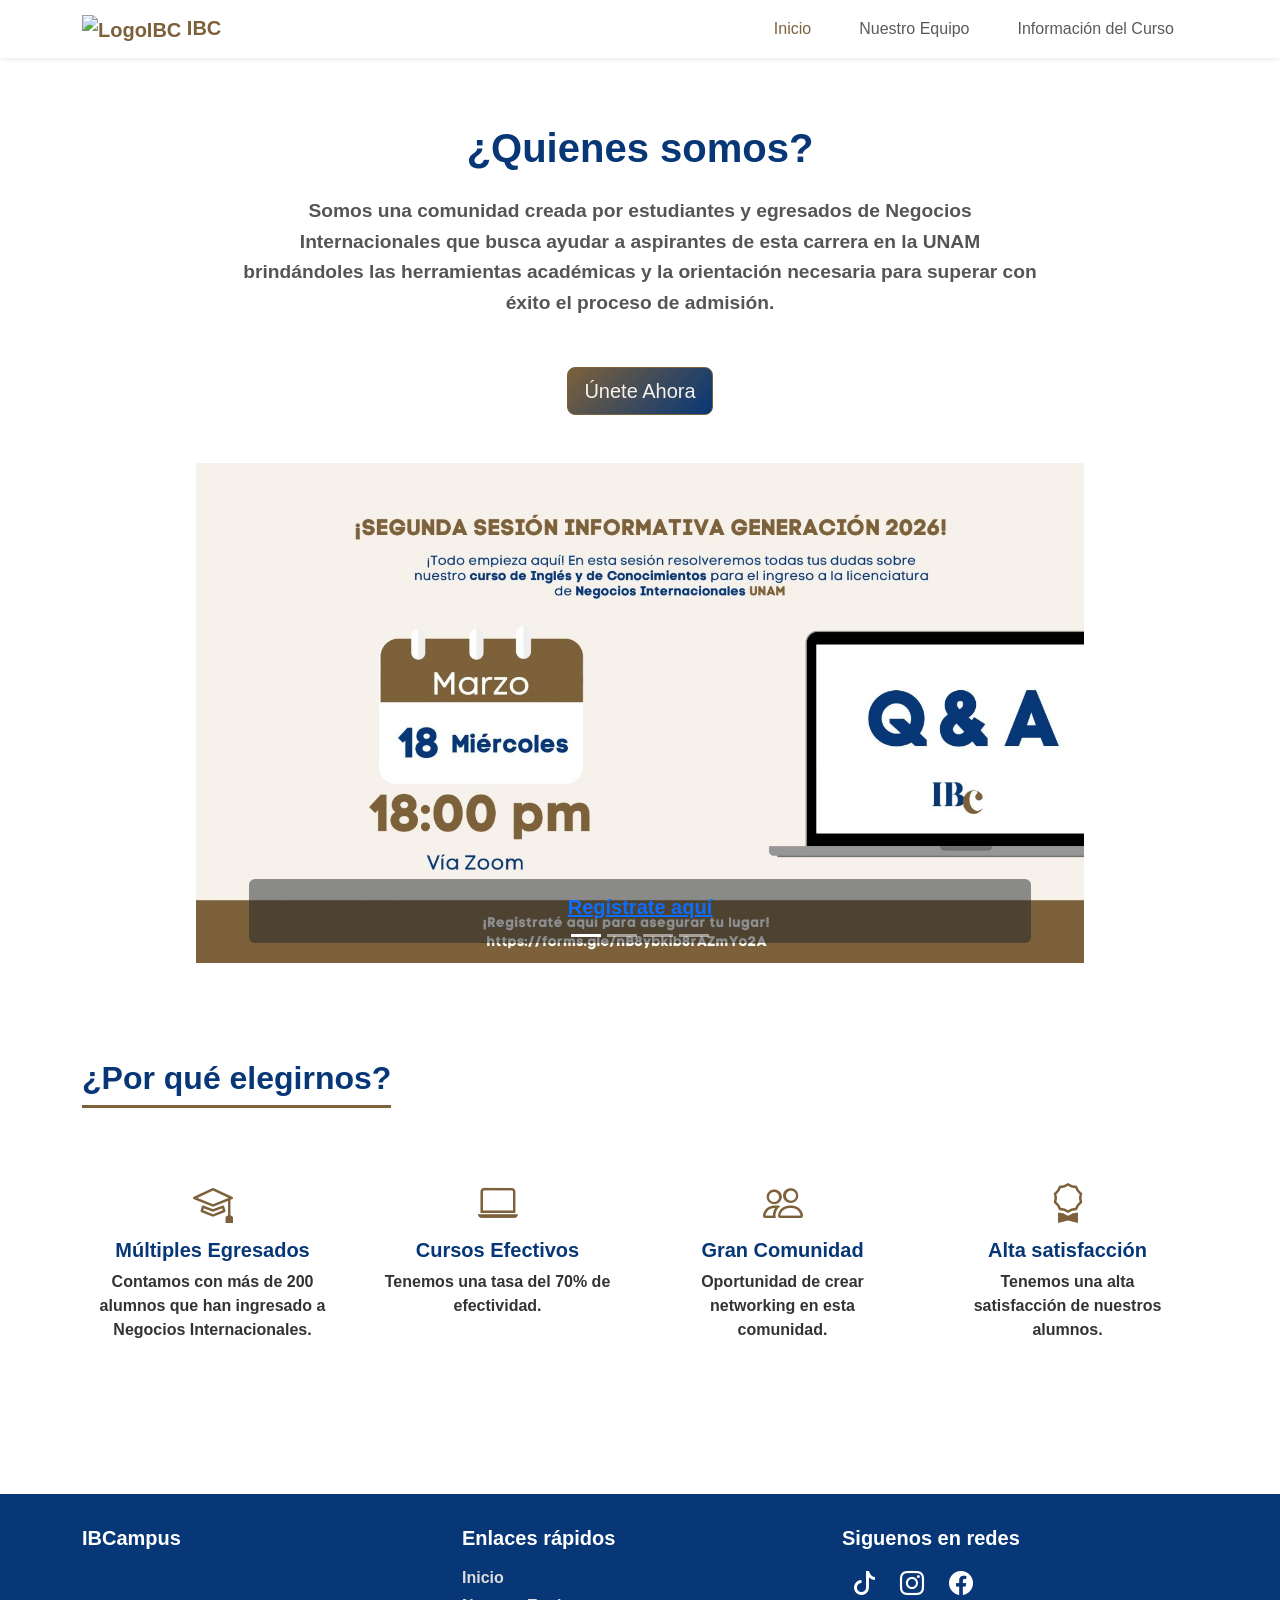
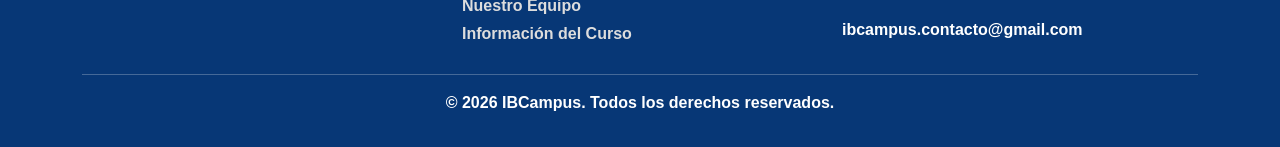
==== index.html @ eb170429 "Actualización de linnks de registro, se agrego banner y nuevos profesores" ====
<!DOCTYPE html>
<html lang="es">
<head>
    <meta charset="UTF-8">
    <meta name="viewport" content="width=device-width, initial-scale=1.0">
    <title>IBCampus</title>
    <link rel="icon" type="image/x-icon" href="resources/img/Circulo.ico">
    <!-- Bootstrap 5 CSS -->
    <link href="https://cdn.jsdelivr.net/npm/bootstrap@5.3.0-alpha1/dist/css/bootstrap.min.css" rel="stylesheet">
    <!-- Bootstrap Icons -->
    <link rel="stylesheet" href="https://cdn.jsdelivr.net/npm/bootstrap-icons@1.8.1/font/bootstrap-icons.css">
    <!-- Hoja de estilos personalizada -->
    <link rel="stylesheet" href="styles.css">
</head>
<body>
    <!-- Barra de Navegación -->
    <nav class="navbar navbar-expand-lg navbar-light bg-white fixed-top shadow-sm">
        <div class="container">
            <a class="navbar-brand" href="index.html">
                 <img src="resources/img/Logo.png" class="img-small" alt="LogoIBC"> IBC
            </a>
            <button class="navbar-toggler" type="button" data-bs-toggle="collapse" data-bs-target="#navbarNav" aria-controls="navbarNav" aria-expanded="false" aria-label="Toggle navigation">
                <span class="navbar-toggler-icon"></span>
            </button>
            <div class="collapse navbar-collapse" id="navbarNav">
                <ul class="navbar-nav ms-auto">
                    <li class="nav-item mx-3">
                        <a class="nav-link active" aria-current="page" href="index.html">Inicio</a>
                    </li>
                    <li class="nav-item mx-3">
                        <a class="nav-link" href="galeria.html">Nuestro Equipo</a>
                    </li>
                    <li class="nav-item mx-3">
                        <a class="nav-link" href="curso.html">Información del Curso</a>
                    </li>
                </ul>
            </div>
        </div>
    </nav>

    <!-- Contenido principal -->
    <main class="container-main">
        <!-- Título y texto centrado -->
        <section class="container py-5 text-center">
            <h1 class="hero-title">¿Quienes somos?</h1>
            <p class="hero-subtitle pb-5">Somos una comunidad creada por estudiantes y egresados de Negocios Internacionales que busca ayudar a aspirantes de esta carrera en la UNAM brindándoles las herramientas académicas y la orientación necesaria para superar con éxito el proceso de admisión.</p>
            <a type="button" class="btn btn-primary btn-lg mx-auto unete" href="curso.html">Únete Ahora</a>
        </section>

        <!-- Carrusel de fotos -->
        <section class="container mb-5">
            <div id="cursoCarousel" class="carousel slide" data-bs-ride="carousel">
                <div class="carousel-indicators">
                    <button type="button" data-bs-target="#cursoCarousel" data-bs-slide-to="0" class="active" aria-current="true" aria-label="Slide 1"></button>
                    <button type="button" data-bs-target="#cursoCarousel" data-bs-slide-to="1" aria-label="Slide 2"></button>
                    <button type="button" data-bs-target="#cursoCarousel" data-bs-slide-to="2" aria-label="Slide 3"></button>
                    <button type="button" data-bs-target="#cursoCarousel" data-bs-slide-to="3" aria-label="Slide 4"></button>
                </div>
                <div class="carousel-inner rounded">
                    <div class="carousel-item active">
                        <img src="resources/img/banner-sesioninfo.jpeg" class="img-fluid mx-auto d-block" alt="Estudiante en línea">
                        <div class="carousel-caption d-none d-md-block bg-dark bg-opacity-50 rounded p-3">
                            <h5><a href="https://forms.gle/e2zR1nQx4wDCuWeQ7" target="_blank">Regístrate aquí</a></h5>
                        </div>
                    </div>
                    <div class="carousel-item">
                        <img src="resources/img/gen24.jpeg" class="d-block w-100" alt="Generacion 2024">
                        <div class="carousel-caption d-none d-md-block bg-dark bg-opacity-50 rounded p-3">
                            <h5>Generación 2024</h5>
                        </div>
                    </div>
                    <div class="carousel-item">
                        <img src="resources/img/gen25.jpeg" class="d-block w-100" alt="Generacion 2025">
                        <div class="carousel-caption d-none d-md-block bg-dark bg-opacity-50 rounded p-3">
                            <h5>Generación 2025</h5>
                        </div>
                    </div>
                    <div class="carousel-item">
                        <img src="resources/img/gen(1).jpeg" class="d-block w-100" alt="Generacion 2025(1)">
                        <div class="carousel-caption d-none d-md-block rounded p-3">
                        </div>
                    </div>
                    <div class="carousel-item">
                        <img src="resources/img/gen(2).jpeg" class="d-block w-100" alt="Generacion 2025(2)">
                        <div class="carousel-caption d-none d-md-block rounded p-3">
                        </div>
                    </div>
                </div>
                <button class="carousel-control-prev" type="button" data-bs-target="#cursoCarousel" data-bs-slide="prev">
                    <span class="carousel-control-prev-icon" aria-hidden="true"></span>
                    <span class="visually-hidden">Anterior</span>
                </button>
                <button class="carousel-control-next" type="button" data-bs-target="#cursoCarousel" data-bs-slide="next">
                    <span class="carousel-control-next-icon" aria-hidden="true"></span>
                    <span class="visually-hidden">Siguiente</span>
                </button>
            </div>
        </section>

        <!-- Título centrado y texto en cuatro columnas -->
        <section class="container py-5">
            <h2 class="section-title text-center">¿Por qué elegirnos?</h2>
            <div class="icons row mt-4">
                <div class="col-md-3 col-sm-6 mb-4">
                    <div class="text-center p-3">
                        <i class="bi bi-mortarboard display-6 mb-3"></i>
                        <h5>Múltiples Egresados</h5>
                        <p>Contamos con más de 200 alumnos que han ingresado a Negocios Internacionales.</p>
                    </div>
                </div>
                <div class="col-md-3 col-sm-6 mb-4">
                    <div class="text-center p-3">
                        <i class="bi bi-laptop display-6 mb-3"></i>
                        <h5>Cursos Efectivos</h5>
                        <p>Tenemos una tasa del 70% de efectividad.</p>
                    </div>
                </div>
                <div class="col-md-3 col-sm-6 mb-4">
                    <div class="text-center p-3">
                        <i class="bi bi-people display-6 mb-3"></i>
                        <h5>Gran Comunidad</h5>
                        <p>Oportunidad de crear networking en esta comunidad.</p>
                    </div>
                </div>
                <div class="col-md-3 col-sm-6 mb-4">
                    <div class="text-center p-3">
                        <i class="bi bi-award display-6 mb-3"></i>
                        <h5>Alta satisfacción</h5>
                        <p>Tenemos una alta satisfacción de nuestros alumnos.</p>
                    </div>
                </div>
            </div>
        </section>
    </main>

    <!-- Pie de página -->
    <footer class="footer">
        <div class="container">
            <div class="row">
                <div class="col-md-4 mb-3">
                    <h5>IBCampus</h5>
                    </div>
                <div class="col-md-4 mb-3">
                    <h5>Enlaces rápidos</h5>
                    <div class="footer-links">
                        <p class="mb-1"><a href="index.html">Inicio</a></p>
                        <p class="mb-1"><a href="galeria.html">Nuestro Equipo</a></p>
                        <p class="mb-1"><a href="curso.html">Información del Curso</a></p>
                    </div>
                </div>
                <div class="col-md-4 mb-3">
                    <h5>Siguenos en redes</h5>
                    <div class="social-icons">
                        <a href="https://www.tiktok.com/@ibcampus" target="_blank"><i class="bi bi-tiktok"></i></a>
                        <a href="https://www.instagram.com/ibcampusmx/" target="_blank"><i class="bi bi-instagram"></i></a>
                        <a href="https://www.facebook.com/p/IBCampus-100091894960735/" target="_blank"><i class="bi bi-facebook"></i></a>
                    </div>
                    <p class="mt-3 mb-0">ibcampus.contacto@gmail.com</p>
                </div>
            </div>
            <hr class="bg-light mt-2 mb-3">
            <div class="text-center">
                <p class="mb-0">&copy; 2026 IBCampus. Todos los derechos reservados.</p>
            </div>
        </div>
    </footer>

    <!-- Bootstrap 5 JS Bundle with Popper -->
    <script src="https://cdn.jsdelivr.net/npm/bootstrap@5.3.0-alpha1/dist/js/bootstrap.bundle.min.js"></script>
</body>
</html>
---- styles.css ----
/*
------PALETA DE COLORES------------

- Beige: #f6f1ea
- Dorado: #7d613b
- Verde Oscuro: #002729
- Azul: #073776

*/
/* Variables CSS */
:root {
    --primary-color: #073776;
    --secondary-color: #7d613b;
    --accent-color: #911010;
    --light-color: #f6f1ea;
    --dark-color: #002729;
}
/* Fuentes */
@import url('https://fonts.googleapis.com/css2?family=Poppins:ital,wght@0,100;0,200;0,300;0,400;0,500;0,600;0,700;0,800;0,900;1,100;1,200;1,300;1,400;1,500;1,600;1,700;1,800;1,900&display=swap');

@font-face {
  font-family: 'CodePro';
  src: url('resources/fonts/4124-font.woff2') format('woff2'),
       url('resources/fonts/4124-font.woff') format('woff');
  font-weight: 700;
  font-style: normal;
  font-display: swap;
}

/* Estilos generales */
body {
    font-family: "Poppins", sans-serif;
    font-weight: 600;
    font-style: normal;
    padding-top: 76px;
    color: #333;
}

h1, h2, h3, h4, h5, h6 {
  font-family: 'CodePro', sans-serif;
  font-weight: 700;
}

.deshabilitado{
  display: none;
}

.icons h5 {
    color: var(--primary-color);
    padding-top: 10px;
}

.container-main {
    min-height: calc(100vh - 250px);
}
.unete{
    background: linear-gradient(135deg, var(--secondary-color) 0%, var(--primary-color) 100%);
    border-color: var(--secondary-color);
    color: var(--light-color);
    transition: all 0.3s ease;
    overflow: hidden;
}
.btn-curso{
    background: var(--light-color);
    border-color: var(--secondary-color);
    color: var(--secondary-color);
    transition: all 0.3s ease;
    overflow: hidden;
}
.btn-curso:hover{
    background: var(--light-color);
    border-color: var(--secondary-color);
    color: var(--secondary-color);
    transform: translateY(-3px);
    box-shadow: 0 8px 20px var(--secondary-color);
}
.unete:hover {
    background: linear-gradient(135deg, var(--primary-color) 0%, var(--secondary-color) 100%);
    color: white;
    transform: translateY(-3px);
    box-shadow: 0 8px 20px var(--primary-color);
}


/* Barra de navegación */
.navbar-brand {
    font-weight: 700;
    color: var(--secondary-color) !important;
}

.navbar-brand i {
    margin-right: 8px;
}

.nav-link {
    font-weight: 500;
    transition: color 0.3s;
}

.nav-link:hover,
.nav-link.active {
    color: var(--secondary-color) !important;
}

/* Títulos y textos */
.hero-title {
    color: var(--primary-color);
    font-weight: 700;
    margin-bottom: 1.5rem;
}

.hero-subtitle {
    color: #555;
    font-size: 1.2rem;
    max-width: 800px;
    margin: 0 auto;
    line-height: 1.6;
}

.section-title {
    color: var(--primary-color);
    font-weight: 600;
    margin-bottom: 2rem;
    padding-bottom: 0.5rem;
    border-bottom: 3px solid var(--secondary-color);
    display: inline-block;
}

/* Carrusel */
.carousel-item img {
    height: 500px;
    object-fit: cover;
}

.carousel-caption {
    bottom: 20px;
}

/* Sección de Galeria */
.team-card {
    transition: transform 0.3s, box-shadow 0.3s;
    border: none;
    border-radius: 10px;
    overflow: hidden;
    height: 100%;
}

.team-card:hover {
    transform: translateY(-10px);
    box-shadow: 0 10px 20px rgba(0, 0, 0, 0.1) !important;
}

.team-img {
    width: 200px;
    height: 200px;
    object-fit: cover;
    margin: 20px auto 15px;
    border-radius: 50%;
    border: 5px solid var(--secondary-color);
    box-shadow: 0 4px 8px rgba(0, 0, 0, 0.1);
}

/* Estilos adicionales para las nuevas secciones */
.marketing-card {
    transition: transform 0.3s, box-shadow 0.3s;
    border: none;
    border-radius: 10px;
    overflow: hidden;
    height: 100%;
    text-align: center;
    padding: 20px 15px;
    border: 1px solid #eee;
}

.marketing-card:hover {
    transform: translateY(-10px);
    box-shadow: 0 10px 20px rgba(0,0,0,0.1) !important;
    border-color: var(--secondary-color);
}

.marketing-img {
    height: 180px;
    width: 180px;
    object-fit: cover;
    border-radius: 50%;
    margin: 0 auto 20px;
    display: block;
    border: 5px solid var(--secondary-color);
}

.marketing-name {
    font-size: 1.4rem;
    color: var(--primary-color);
    font-weight: 600;
    margin-bottom: 0;
}

/* Información del curso */
.course-info-column {
    padding: 2rem;
    border-radius: 10px;
    background-color: var(--light-color);
    height: 100%;
    box-shadow: 0 4px 6px rgba(0, 0, 0, 0.05);
    transition: transform 0.3s;
}

.course-info-column:hover {
    transform: translateY(-5px);
}

.course-info-column h3 {
    color: var(--primary-color);
    margin-bottom: 1.5rem;
}

/* Columnas de características */
.text-center.p-3 {
    transition: transform 0.3s;
}

.text-center.p-3:hover {
    transform: translateY(-5px);
}

.text-center.p-3 i {
    color: var(--secondary-color);
}

/* Pie de página */
.footer {
    background-color: var(--primary-color);
    color: white;
    margin-top: 3rem;
    padding: 2rem 0;
}

.footer h5 {
    color: white;
    margin-bottom: 1rem;
    font-weight: 600;
}

.footer-links a {
    color: #ddd;
    text-decoration: none;
    transition: color 0.3s;
}

.footer-links a:hover {
    color: white;
    text-decoration: underline;
}

.social-icons a {
    color: white;
    font-size: 1.5rem;
    margin: 0 10px;
    transition: color 0.3s;
}

.social-icons a:hover {
    color: var(--secondary-color);
}


/* Tarjetas de profesores */
.photo-card-small {
    background: white;
    border-radius: 10px;
    padding: 15px;
    box-shadow: 0 3px 10px rgba(0, 0, 0, 0.08);
    text-align: center;
    height: 100%;
    transition: transform 0.3s, box-shadow 0.3s;
    border: 1px solid #eee;
}

.photo-card-small:hover {
    transform: translateY(-5px);
    box-shadow: 0 8px 15px rgba(0, 0, 0, 0.1);
    border-color: var(--secondary-color);
}

.photo-img-small {
    width: 80px;
    height: 80px;
    object-fit: cover;
    border-radius: 50%;
    border: 3px solid var(--secondary-color);
    margin: 0 auto 15px;
}

.photo-card-small h5 {
    font-size: 1rem;
    margin-bottom: 5px;
    color: var(--primary-color);
}

.photo-card-small h6 {
    font-size: 0.85rem;
    color: var(--secondary-color);
    margin-bottom: 10px;
}

.photo-card-small p {
    font-size: 0.8rem;
    line-height: 1.4;
    margin-bottom: 0;
    color: #666;
}

.img-small {
    width: 106px;
    height: 60px;
}

.list-number{
    width: 40px; height: 40px; min-width: 40px;
    background-color: var(--primary-color);
    color: var(--light-color);
}

.marketing-row .col-md-6 {
        margin-bottom: 30px;
    }
.marketing-card i{
    color: var(--primary-color);
}
.marketing-card a{
    text-decoration: none;
}
/* Alertas */
.alert-info {
    border-left: 4px solid var(--secondary-color);
}
.alert-danger {
    border-left: 4px solid var(--accent-color);
}

/* Ajustes para pantallas grandes (5 tarjetas por fila) */
@media (min-width: 992px) {
    .col-custom-5 {
        flex: 0 0 25%;
        max-width: 25%;
    }
}

@media (max-width: 991px) and (min-width: 768px) {
    .col-custom-5 {
        flex: 0 0 33.333%;
        max-width: 33.333%;
    }
}

@media (max-width: 767px) and (min-width: 576px) {
    .col-custom-5 {
        flex: 0 0 50%;
        max-width: 50%;
    }
}

@media (max-width: 575px) {
    .col-custom-5 {
        flex: 0 0 100%;
        max-width: 100%;
    }
}

/* Estilos específicos para móviles */
@media (max-width: 768px) {
    .carousel-item img {
        height: 300px;
    }

    .team-member {
        text-align: center;
        padding: 1rem;
    }

    .team-img {
        width: 150px;
        height: 150px;
        margin-bottom: 1.5rem;
    }

    .course-info-column {
        padding: 1.5rem;
    }

    .footer {
        margin-top: 2rem;
        padding: 1.5rem 0 1rem;
    }

    .footer .container {
        padding-left: 15px;
        padding-right: 15px;
    }

    .footer .text-center p {
        margin-bottom: 6rem !important;
    }

    .social-icons {
        justify-content: center;
        display: flex;
    }

    .marketing-img {
        width: 150px;
        height: 150px;
    }

    .profesor-card-small {
        padding: 12px;
    }

    .profesor-img-small {
        width: 70px;
        height: 70px;
    }
}

/* Estilos para tabletas */
@media (min-width: 769px) and (max-width: 992px) {
    .team-img {
        width: 180px;
        height: 180px;
    }
}
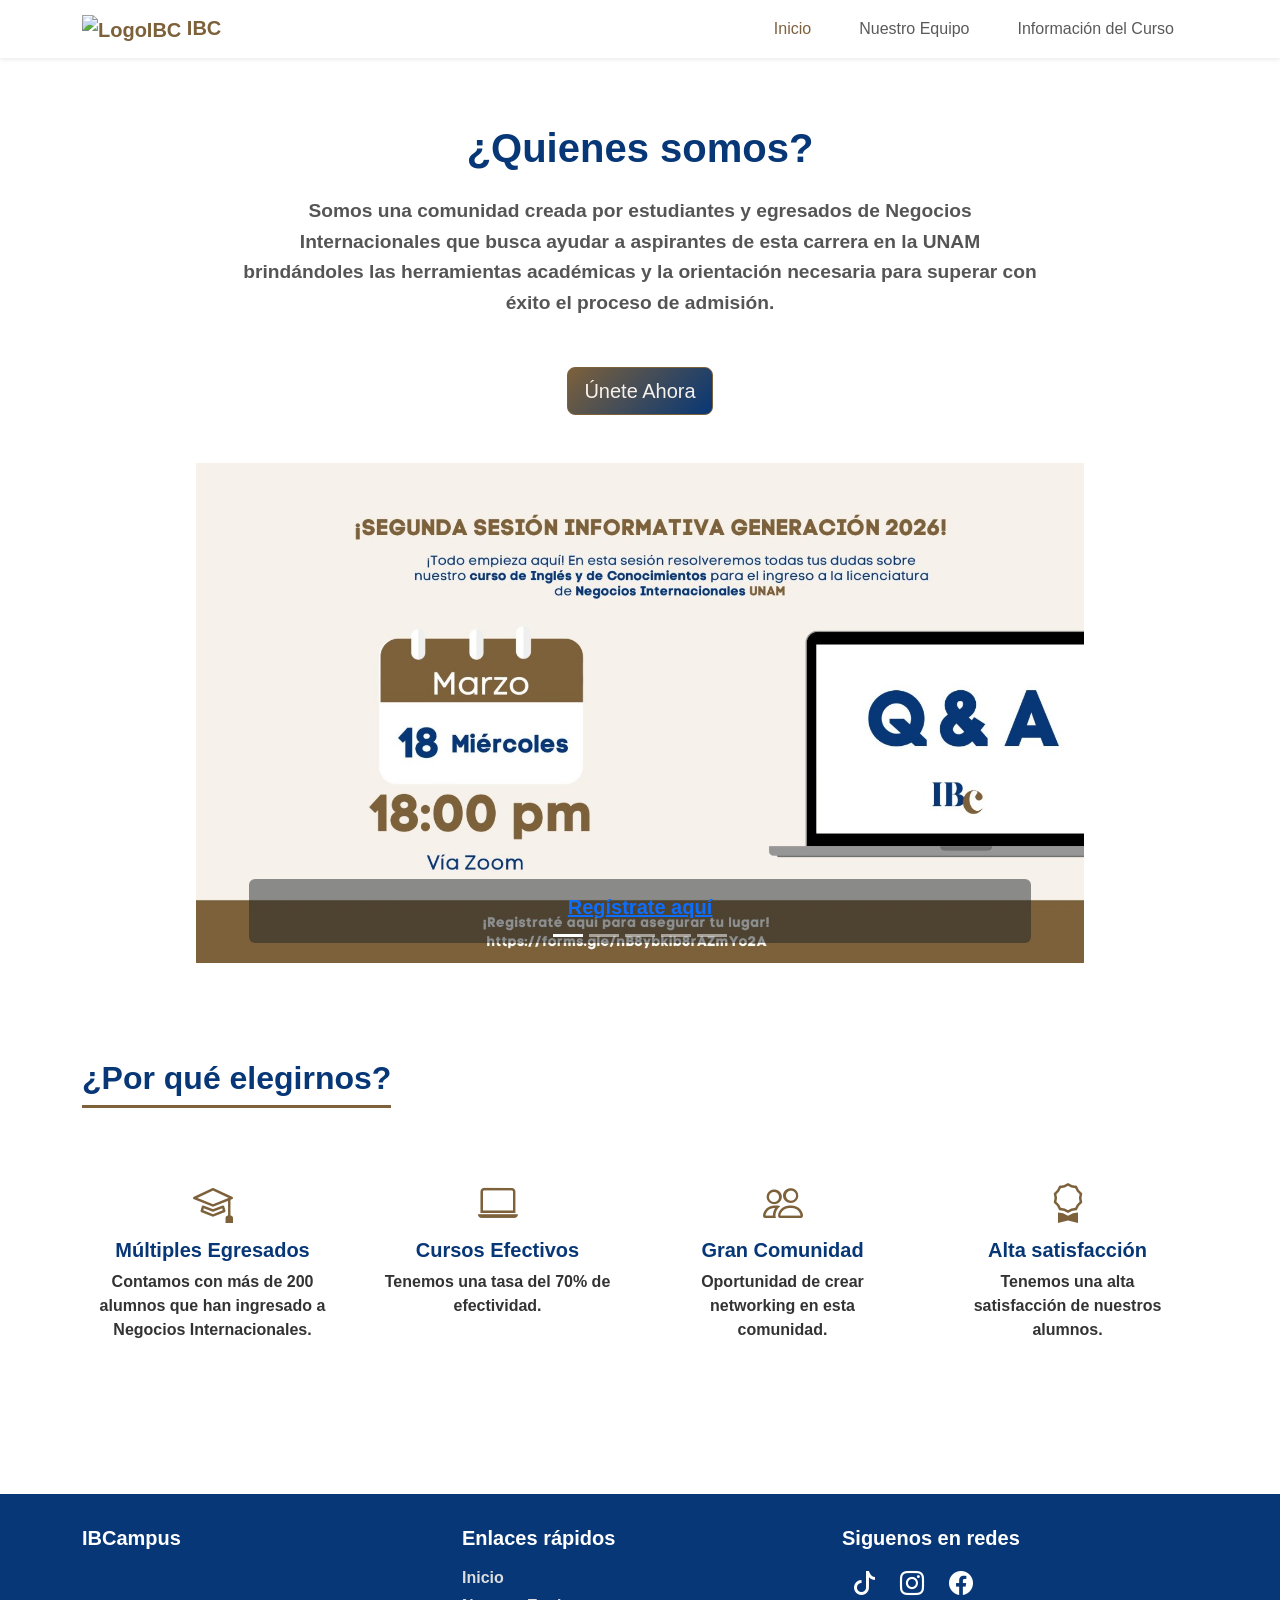
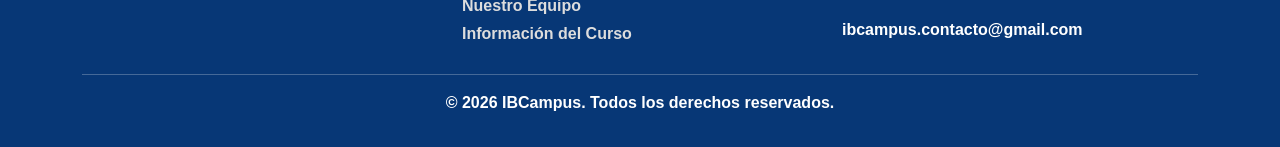
==== commit 3c412244: "Modificacion de carrusel" ====
--- a/index.html
+++ b/index.html
@@ -55,6 +55,7 @@
                     <button type="button" data-bs-target="#cursoCarousel" data-bs-slide-to="1" aria-label="Slide 2"></button>
                     <button type="button" data-bs-target="#cursoCarousel" data-bs-slide-to="2" aria-label="Slide 3"></button>
                     <button type="button" data-bs-target="#cursoCarousel" data-bs-slide-to="3" aria-label="Slide 4"></button>
+                    <button type="button" data-bs-target="#cursoCarousel" data-bs-slide-to="3" aria-label="Slide 5"></button>
                 </div>
                 <div class="carousel-inner rounded">
                     <div class="carousel-item active">
